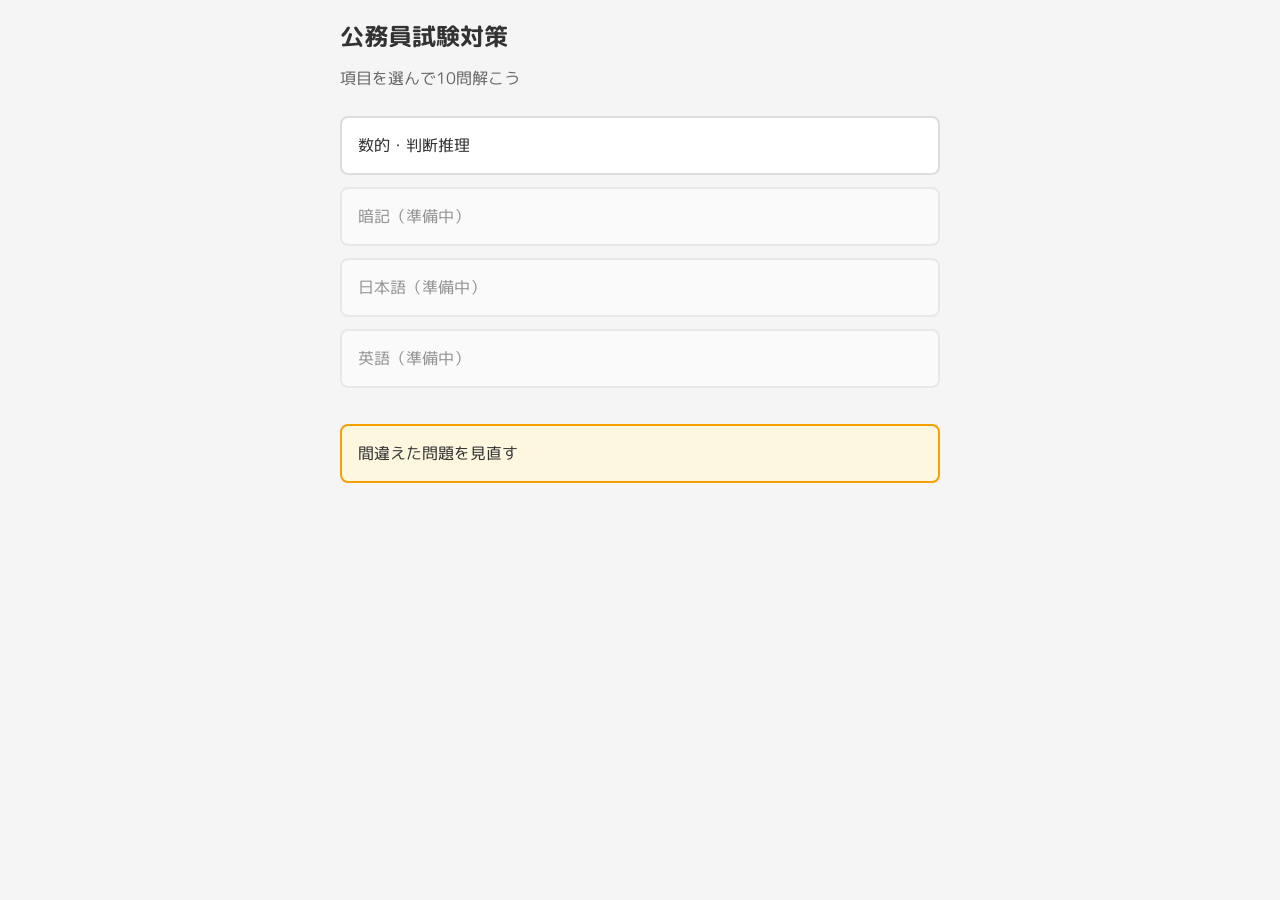
==== quiz.html @ b3b896aa "Initial commit: quiz app MVP (reasoning only)" ====
<!DOCTYPE html>
<html lang="ja">
<head>
  <meta charset="UTF-8">
  <meta name="viewport" content="width=device-width, initial-scale=1.0">
  <title>出題</title>
  <link rel="stylesheet" href="css/style.css">
  <meta name="theme-color" content="#1976d2">
</head>
<body>
  <main class="screen quiz-screen">
    <header class="quiz-header">
      <span id="progress">1/10</span>
      <a href="index.html" class="back-link">トップへ</a>
    </header>

    <section class="quiz-body">
      <p class="question" id="question"></p>
      <div class="choices" id="choices"></div>
    </section>

    <section class="explanation" id="explanation" hidden>
      <p class="result-label" id="result-label"></p>
      <p class="correct-answer" id="correct-answer"></p>
      <p class="explanation-text" id="explanation-text"></p>
    </section>

    <footer class="quiz-footer">
      <button id="prev-button" type="button">前へ</button>
      <button id="next-button" type="button" disabled>決定</button>
    </footer>
  </main>
  <script src="js/quiz.js"></script>
  <script src="js/sw-register.js"></script>
</body>
</html>
---- css/style.css ----
@import url('https://fonts.googleapis.com/css2?family=M+PLUS+Rounded+1c:wght@400;500;700&display=swap');

* {
  margin: 0;
  padding: 0;
  box-sizing: border-box;
}

html, body {
  font-family: 'M PLUS Rounded 1c', -apple-system, BlinkMacSystemFont, "Hiragino Maru Gothic ProN", "Yu Gothic", "Hiragino Sans", "Meiryo", sans-serif;
  background: #f5f5f5;
  color: #333;
  line-height: 1.7;
  -webkit-font-smoothing: antialiased;
}

body {
  padding: 1rem;
  min-height: 100vh;
}

.screen {
  max-width: 600px;
  margin: 0 auto;
}

h1 {
  font-size: 1.5rem;
  margin-bottom: 0.5rem;
}

h2 {
  font-size: 1.1rem;
  margin-bottom: 0.75rem;
}

h3 {
  font-size: 1rem;
  margin-bottom: 0.5rem;
  color: #555;
}

.subtitle {
  color: #666;
  margin-bottom: 1.5rem;
}

.back-link {
  color: #1976d2;
  text-decoration: none;
  font-size: 0.95rem;
}

.menu {
  display: flex;
  flex-direction: column;
  gap: 0.75rem;
}

.menu-button {
  min-height: 56px;
  padding: 1rem;
  font-size: 1rem;
  background: white;
  border: 2px solid #ddd;
  border-radius: 8px;
  cursor: pointer;
  display: flex;
  justify-content: space-between;
  align-items: center;
  text-align: left;
  font-family: inherit;
  color: inherit;
}

.menu-button:active {
  background: #e8f0fe;
}

.menu-button:disabled {
  opacity: 0.5;
  cursor: not-allowed;
}

.menu-button.review-button {
  background: #fef7e0;
  border-color: #f59f00;
  margin-top: 1.5rem;
}

.menu-label {
  flex: 1;
}

.unresolved-count {
  color: #d32f2f;
  font-size: 0.9rem;
  margin-left: 0.5rem;
}

.quiz-screen {
  display: flex;
  flex-direction: column;
  min-height: calc(100vh - 2rem);
}

.quiz-header,
.review-header {
  display: flex;
  justify-content: space-between;
  align-items: center;
  margin-bottom: 1rem;
  padding-bottom: 0.5rem;
  border-bottom: 1px solid #ddd;
}

.quiz-body {
  flex: 1;
}

.question {
  font-size: 1.05rem;
  margin-bottom: 1.5rem;
  white-space: pre-wrap;
  background: white;
  padding: 1rem;
  border-radius: 8px;
}

.choices {
  display: flex;
  flex-direction: column;
  gap: 0.5rem;
}

.choice-button {
  min-height: 48px;
  padding: 0.75rem 1rem;
  font-size: 1rem;
  background: white;
  border: 2px solid #ddd;
  border-radius: 8px;
  cursor: pointer;
  text-align: left;
  white-space: pre-wrap;
  font-family: inherit;
  color: inherit;
}

.choice-button:active {
  background: #f0f0f0;
}

.choice-button.selected {
  border-color: #1976d2;
  background: #e3f2fd;
}

.choice-button.correct {
  border-color: #2e7d32;
  background: #e8f5e9;
}

.choice-button.incorrect {
  border-color: #c62828;
  background: #ffebee;
}

.choice-button:disabled {
  cursor: default;
}

.explanation {
  margin-top: 1.5rem;
  padding: 1rem;
  background: white;
  border-radius: 8px;
  border-left: 4px solid #1976d2;
}

.result-label {
  font-weight: bold;
  font-size: 1.1rem;
  margin-bottom: 0.5rem;
}

.result-label.correct {
  color: #2e7d32;
}

.result-label.incorrect {
  color: #c62828;
}

.correct-answer {
  margin-bottom: 0.5rem;
  font-weight: bold;
}

.explanation-text {
  white-space: pre-wrap;
}

.quiz-footer {
  display: flex;
  gap: 0.5rem;
  margin-top: 1.5rem;
  padding-top: 1rem;
  border-top: 1px solid #ddd;
  position: sticky;
  bottom: 0;
  background: #f5f5f5;
}

.quiz-footer button {
  flex: 1;
  min-height: 48px;
  font-size: 1rem;
  border: none;
  border-radius: 8px;
  cursor: pointer;
  font-family: inherit;
}

#prev-button {
  background: #eee;
  color: #333;
}

#prev-button:disabled {
  opacity: 0.4;
  cursor: not-allowed;
}

#next-button {
  background: #1976d2;
  color: white;
}

#next-button:disabled {
  opacity: 0.4;
  cursor: not-allowed;
}

.score {
  font-size: 1.5rem;
  text-align: center;
  margin: 1.5rem 0;
  padding: 1rem;
  background: white;
  border-radius: 8px;
}

.wrong-list ul {
  list-style: none;
  display: flex;
  flex-direction: column;
  gap: 0.5rem;
}

.wrong-item-summary,
.review-item-summary {
  width: 100%;
  min-height: 48px;
  padding: 0.75rem 1rem;
  background: white;
  border: 2px solid #ddd;
  border-radius: 8px;
  cursor: pointer;
  text-align: left;
  font-family: inherit;
  font-size: 0.95rem;
  color: inherit;
}

.wrong-item-details,
.review-item-details {
  padding: 0.75rem 1rem;
  margin-top: 0.25rem;
  background: #f9f9f9;
  border-left: 3px solid #ddd;
  border-radius: 0 8px 8px 0;
}

.wrong-item-details p,
.review-item-details p {
  margin-bottom: 0.5rem;
  white-space: pre-wrap;
}

.all-correct {
  text-align: center;
  padding: 1rem;
  color: #2e7d32;
  font-weight: bold;
  list-style: none;
}

.result-footer {
  display: flex;
  gap: 0.5rem;
  margin-top: 1.5rem;
}

.result-footer button {
  flex: 1;
  min-height: 48px;
  font-size: 1rem;
  border: none;
  border-radius: 8px;
  cursor: pointer;
  font-family: inherit;
}

#retry-button {
  background: #1976d2;
  color: white;
}

#home-button {
  background: #eee;
  color: #333;
}

.review-section {
  margin-bottom: 1.5rem;
  padding: 1rem;
  background: white;
  border-radius: 8px;
}

.review-subsection {
  margin: 0.75rem 0 1rem 0.5rem;
}

.review-section ul {
  list-style: none;
  display: flex;
  flex-direction: column;
  gap: 0.5rem;
}

.meta {
  color: #777;
  font-size: 0.9rem;
}

.mastered-button {
  margin-top: 0.5rem;
  padding: 0.5rem 1rem;
  background: #2e7d32;
  color: white;
  border: none;
  border-radius: 6px;
  cursor: pointer;
  font-family: inherit;
}

.empty {
  text-align: center;
  padding: 2rem;
  color: #777;
}
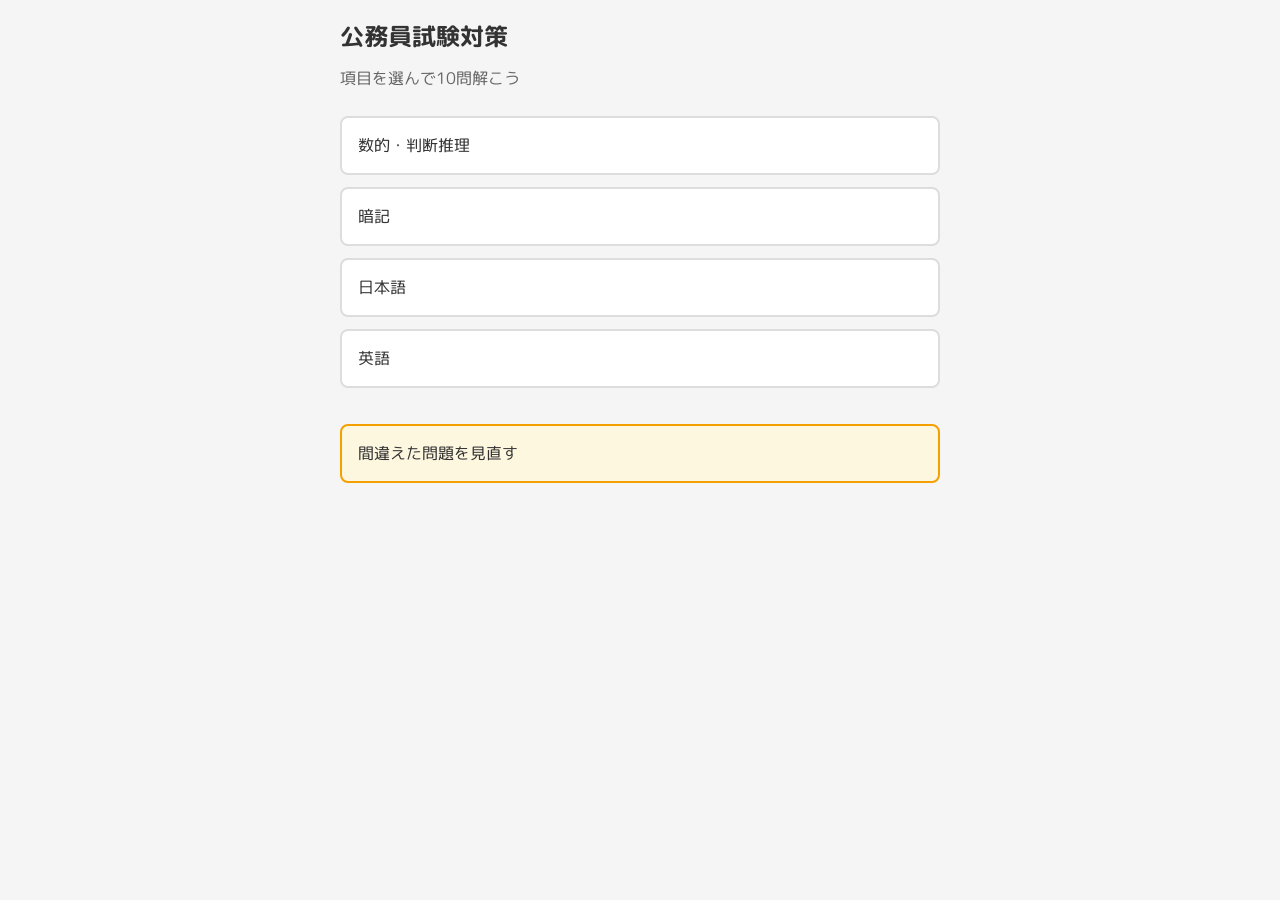
==== commit d44256d2: "Add image support for figure-based questions (trajectory, cube, chart)" ====
--- a/quiz.html
+++ b/quiz.html
@@ -16,6 +16,7 @@
 
     <section class="quiz-body">
       <p class="question" id="question"></p>
+      <img class="question-image" id="question-image" alt="" hidden>
       <div class="choices" id="choices"></div>
     </section>
 
--- a/css/style.css
+++ b/css/style.css
@@ -361,3 +361,29 @@
   padding: 2rem;
   color: #777;
 }
+
+.question-image {
+  max-width: 100%;
+  margin: 0.75rem 0;
+  display: block;
+  background: white;
+  border-radius: 8px;
+  border: 1px solid #e0e0e0;
+}
+
+.choice-button {
+  flex-direction: column;
+  align-items: stretch;
+}
+
+.choice-label {
+  display: block;
+}
+
+.choice-button .choice-image {
+  max-width: 100%;
+  margin-top: 0.5rem;
+  display: block;
+  background: white;
+  border-radius: 4px;
+}
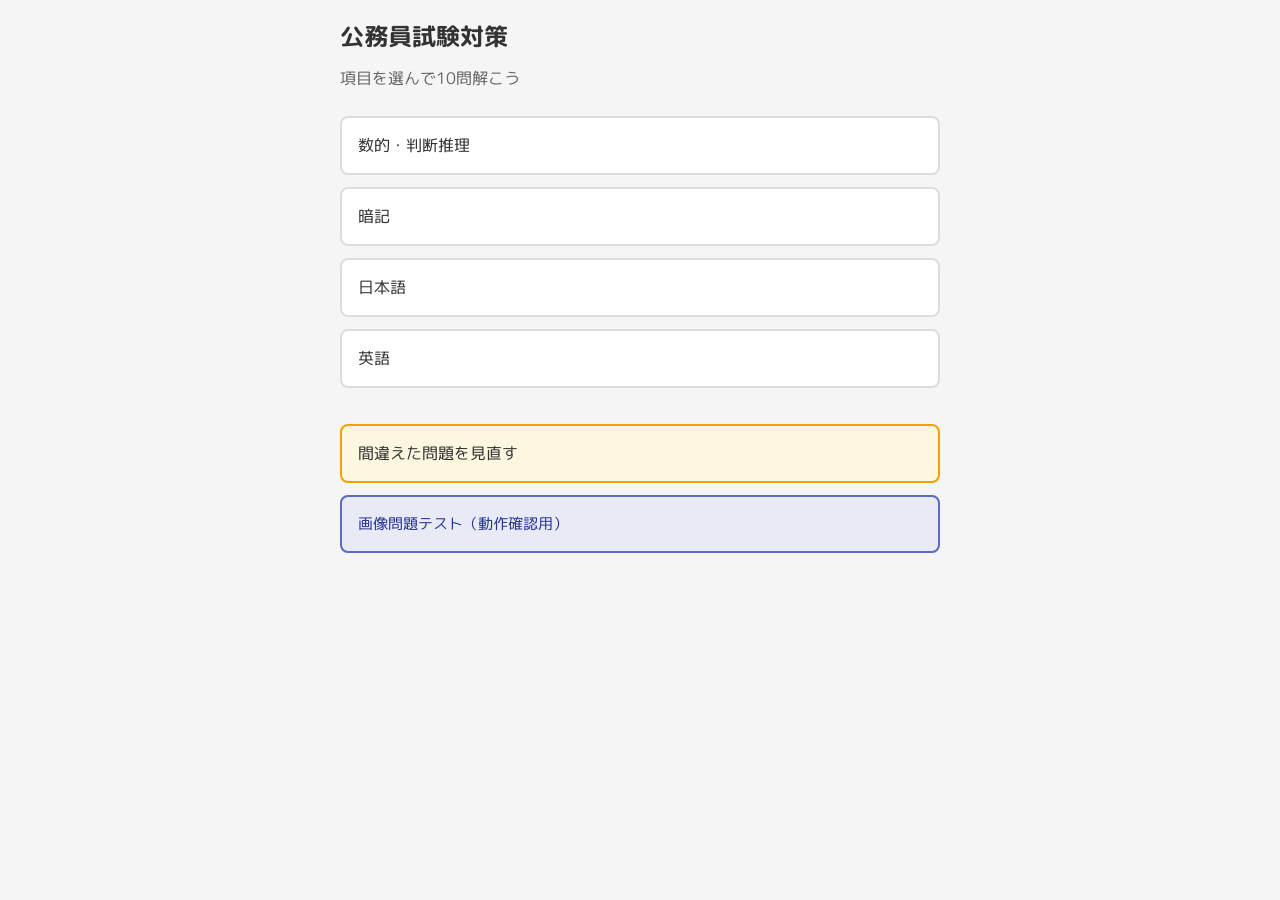
==== commit b501f99f: "Add progress bar, hide test button by default, +15 questions" ====
--- a/quiz.html
+++ b/quiz.html
@@ -13,6 +13,7 @@
       <span id="progress">1/10</span>
       <a href="index.html" class="back-link">トップへ</a>
     </header>
+    <div class="progress-bar"><div class="progress-bar-fill" id="progress-bar-fill"></div></div>
 
     <section class="quiz-body">
       <p class="question" id="question"></p>
--- a/css/style.css
+++ b/css/style.css
@@ -86,6 +86,13 @@
   background: #fef7e0;
   border-color: #f59f00;
   margin-top: 1.5rem;
+}
+
+.menu-button.test-button {
+  background: #e8eaf6;
+  border-color: #5c6bc0;
+  font-size: 0.95rem;
+  color: #283593;
 }
 
 .menu-label {
@@ -387,3 +394,19 @@
   background: white;
   border-radius: 4px;
 }
+
+.progress-bar {
+  width: 100%;
+  height: 6px;
+  background: #e0e0e0;
+  border-radius: 3px;
+  overflow: hidden;
+  margin-bottom: 1rem;
+}
+
+.progress-bar-fill {
+  height: 100%;
+  background: #1976d2;
+  width: 0;
+  transition: width 0.25s ease;
+}
